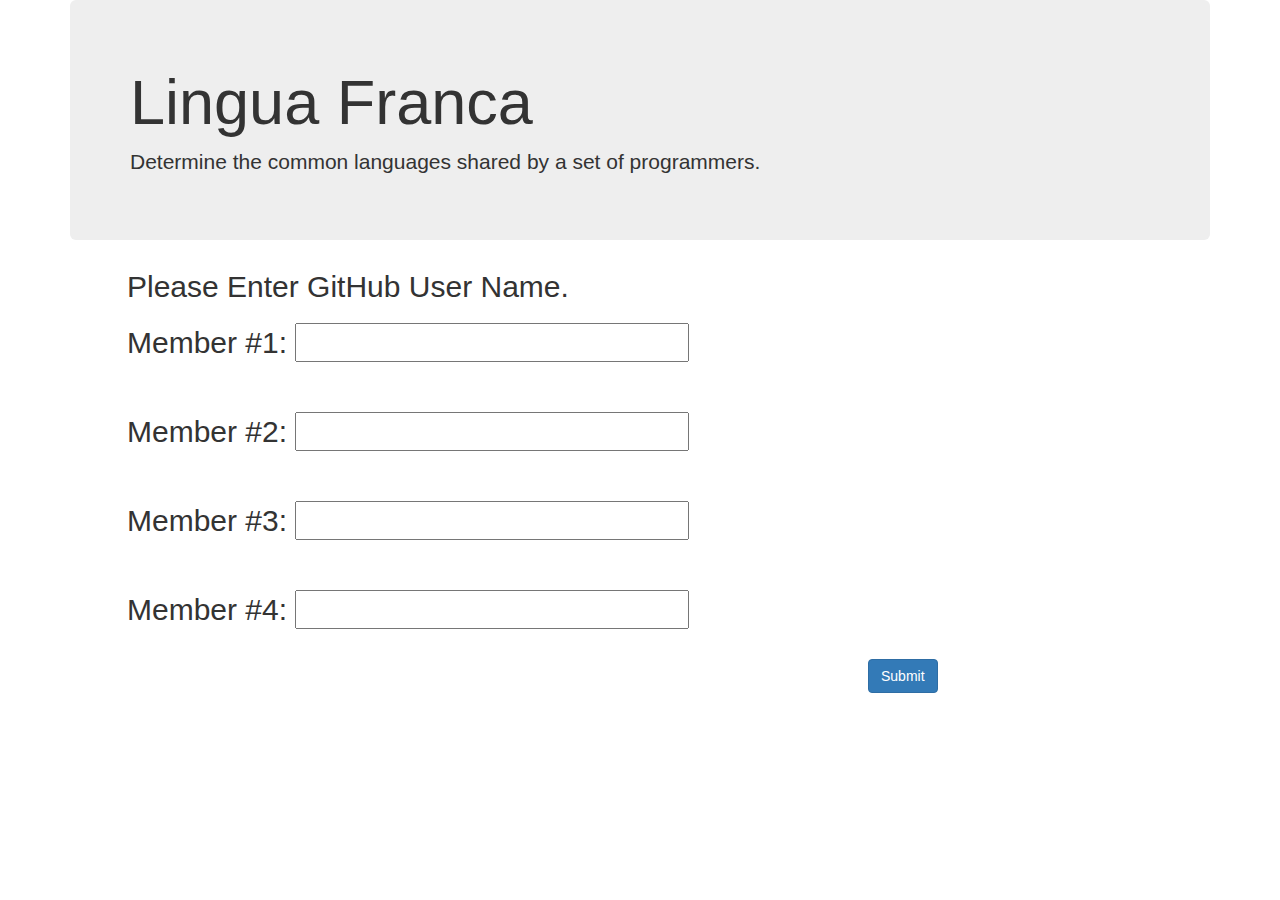
==== index.html @ cef48e9c "Merge branch 'master' of https://github.com/Scout2012/lingua-franca" ====
<!DOCTYPE html>
  <html lang="en">
  <head>
    <title>Lingua-Franca</title>
    <meta charset="utf-8">
    <meta name="viewport" content="width=device-width, initial-scale=1">
    <link rel="stylesheet" href="https://maxcdn.bootstrapcdn.com/bootstrap/3.4.0/css/bootstrap.min.css">
    <script src="https://ajax.googleapis.com/ajax/libs/jquery/3.3.1/jquery.min.js"></script>
    <script src="https://maxcdn.bootstrapcdn.com/bootstrap/3.4.0/js/bootstrap.min.js"></script>
  </head>
  <body>

  <div class="container">
    <body background = "page1.jpg">

    <div class="jumbotron">
      <h1>Lingua Franca</h1>
      <p>Determine the common languages shared by a set of programmers.</p>
    </div>
      <h2 style="margin-left:5%;">Please Enter GitHub User Name. </h2>
      <h2 style="margin-left:5%;">Member #1: <input type="text" name="username" class="username"></h2><br>
      <h2 style="margin-left:5%;">Member #2: <input type="text" name="username" class="username"></h2><br>
      <h2 style="margin-left:5%;">Member #3: <input type="text" name="username" class="username"></h2><br>
      <h2 style="margin-left:5%;">Member #4: <input type="text" name="username" class="username"></h2><br>

      <a href="profile.html">
        <input class="btn btn-primary btn-xl" type="submit" style="margin-left:70%;" value="Submit">
      </a>
        </body>
  </div>

  </body>
  </html>
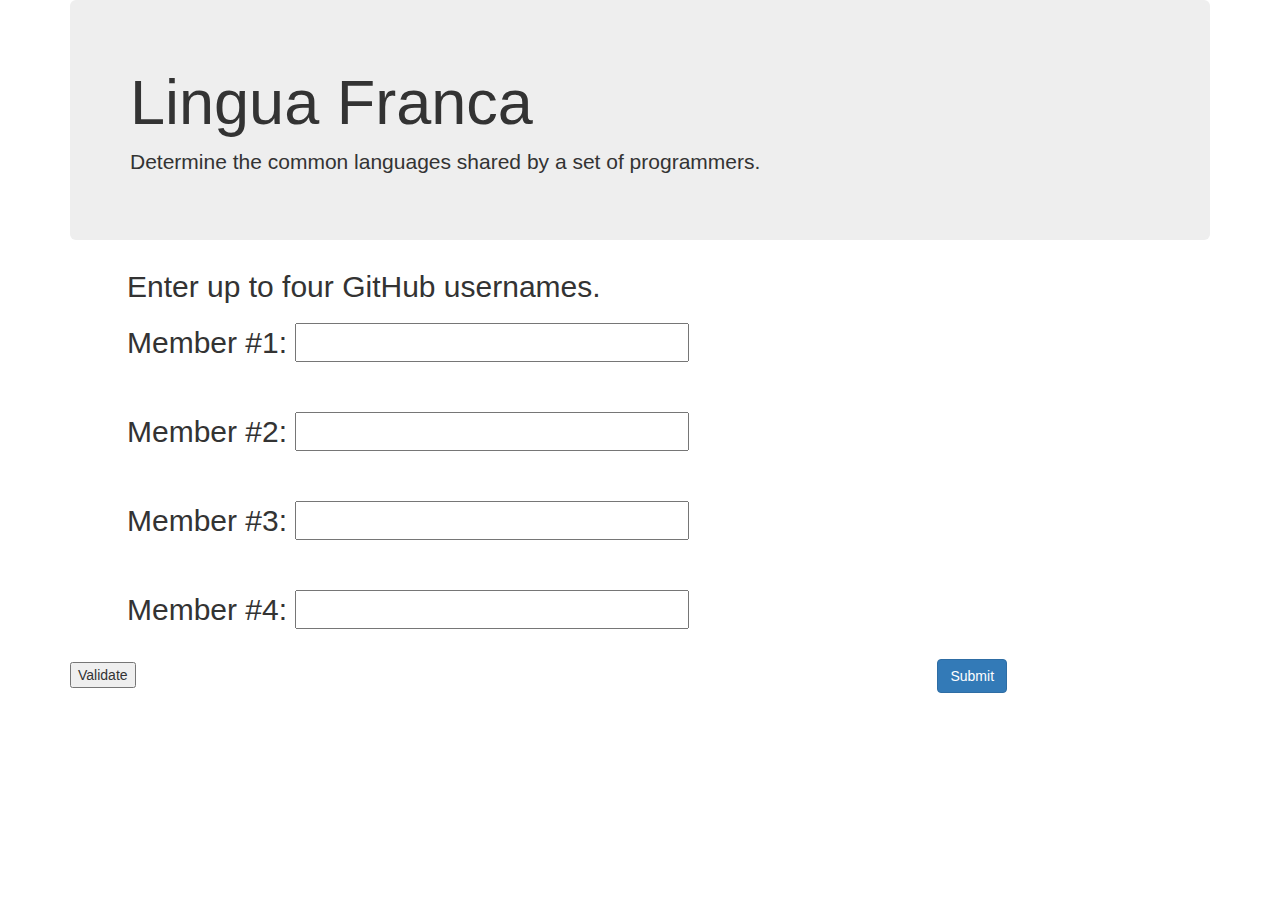
==== commit 08984836: "Merge branch 'master' of https://github.com/Scout2012/lingua-franca" ====
--- a/index.html
+++ b/index.html
@@ -1,5 +1,6 @@
 <!DOCTYPE html>
-  <html lang="en">
+<html lang="en">
+
   <head>
     <title>Lingua-Franca</title>
     <meta charset="utf-8">
@@ -8,26 +9,37 @@
     <script src="https://ajax.googleapis.com/ajax/libs/jquery/3.3.1/jquery.min.js"></script>
     <script src="https://maxcdn.bootstrapcdn.com/bootstrap/3.4.0/js/bootstrap.min.js"></script>
   </head>
+
   <body>
-
   <div class="container">
     <body background = "page1.jpg">
 
-    <div class="jumbotron">
-      <h1>Lingua Franca</h1>
-      <p>Determine the common languages shared by a set of programmers.</p>
-    </div>
-      <h2 style="margin-left:5%;">Please Enter GitHub User Name. </h2>
-      <h2 style="margin-left:5%;">Member #1: <input type="text" name="username" class="username"></h2><br>
-      <h2 style="margin-left:5%;">Member #2: <input type="text" name="username" class="username"></h2><br>
-      <h2 style="margin-left:5%;">Member #3: <input type="text" name="username" class="username"></h2><br>
-      <h2 style="margin-left:5%;">Member #4: <input type="text" name="username" class="username"></h2><br>
+      <div class="jumbotron">
+        <h1>Lingua Franca</h1>
+        <p>Determine the common languages shared by a set of programmers.</p>
+      </div>
 
-      <a href="profile.html">
-        <input class="btn btn-primary btn-xl" type="submit" style="margin-left:70%;" value="Submit">
-      </a>
-        </body>
+      <div id="error-message"></div>
+
+      <form id="username-form">
+        <h2 style="margin-left:5%;">Enter up to four GitHub usernames.</h2>
+        <h2 style="margin-left:5%;">Member #1: <input type="text" name="username" class="username"></h2><br>
+        <h2 style="margin-left:5%;">Member #2: <input type="text" name="username" class="username"></h2><br>
+        <h2 style="margin-left:5%;">Member #3: <input type="text" name="username" class="username"></h2><br>
+        <h2 style="margin-left:5%;">Member #4: <input type="text" name="username" class="username"></h2><br>
+
+        <button id="validate-button" type="button" onclick="validateForm();">Validate</button>
+
+        <a href="profile.html">
+          <input class="btn btn-primary btn-xl" type="submit" style="margin-left:70%;" value="Submit">
+        </a>
+      </form>
+
+    </body>
+
+    <script src="scripts/validateForm.js"></script>
+
   </div>
+  </body>
 
-  </body>
-  </html>
+</html>
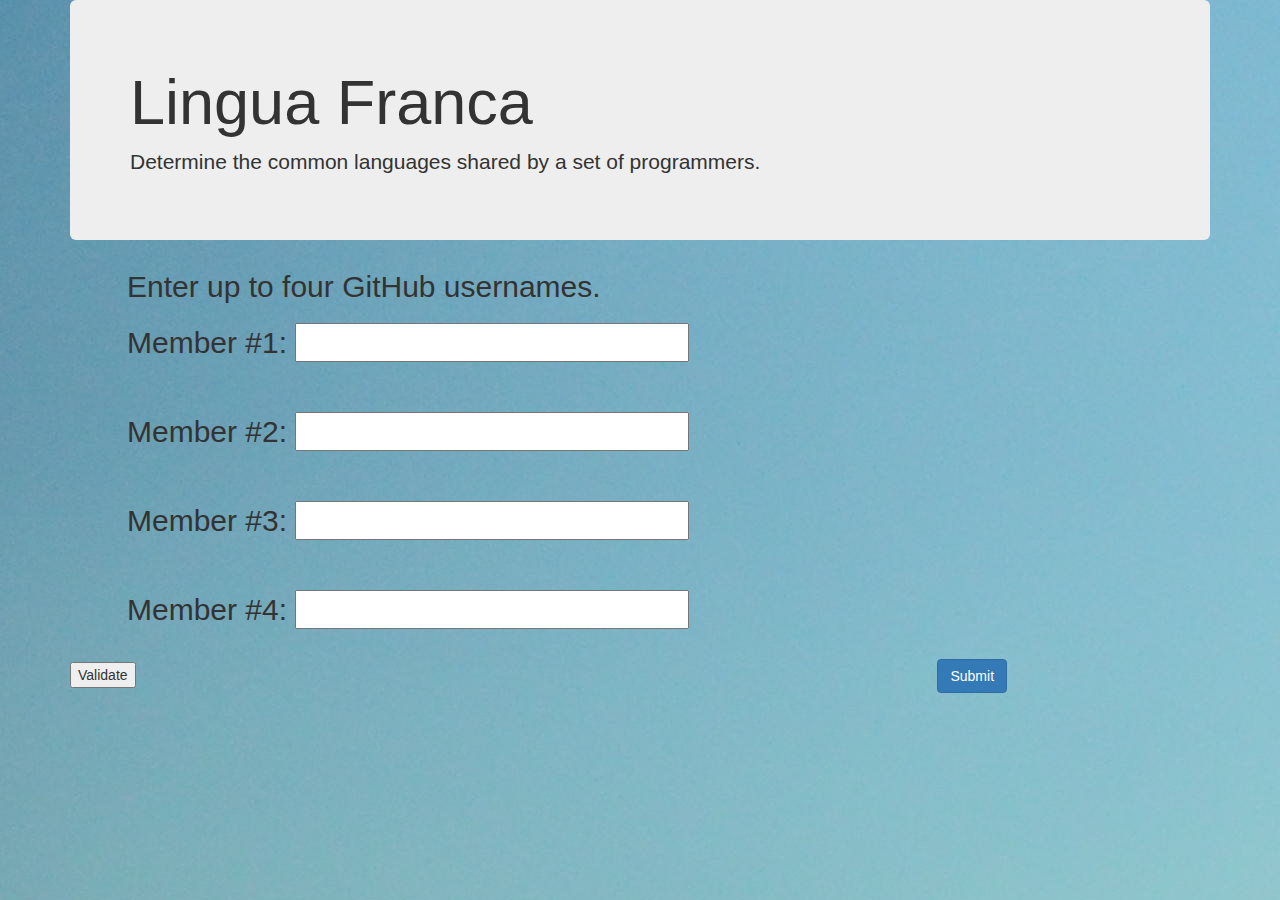
==== commit ae208740: "update" ====
--- a/index.html
+++ b/index.html
@@ -6,13 +6,17 @@
     <meta charset="utf-8">
     <meta name="viewport" content="width=device-width, initial-scale=1">
     <link rel="stylesheet" href="https://maxcdn.bootstrapcdn.com/bootstrap/3.4.0/css/bootstrap.min.css">
+
     <script src="https://ajax.googleapis.com/ajax/libs/jquery/3.3.1/jquery.min.js"></script>
     <script src="https://maxcdn.bootstrapcdn.com/bootstrap/3.4.0/js/bootstrap.min.js"></script>
   </head>
 
   <body>
   <div class="container">
-    <body background = "page1.jpg">
+
+     <body background = "page1.JPG">
+
+
 
       <div class="jumbotron">
         <h1>Lingua Franca</h1>
@@ -30,12 +34,12 @@
 
         <button id="validate-button" type="button" onclick="validateForm();">Validate</button>
 
-        <a href="profile.html">
-          <input class="btn btn-primary btn-xl" type="submit" style="margin-left:70%;" value="Submit">
+      <a href="profile.html">
+          <button class="btn btn-primary btn-xl" type="button" style="margin-left:70%;" value="Submit">Submit</button>
         </a>
       </form>
 
-    </body>
+     </body>
 
     <script src="scripts/validateForm.js"></script>
 
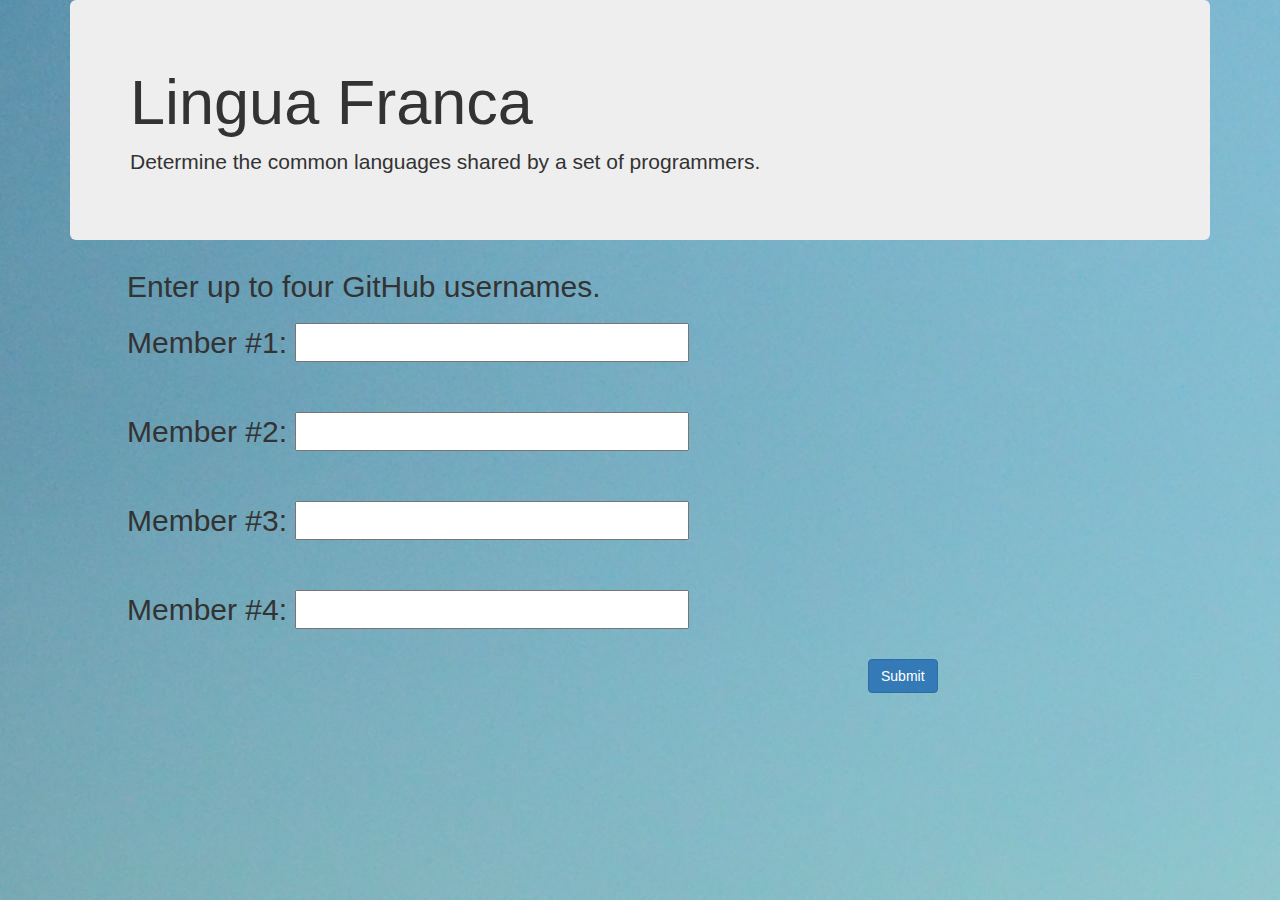
==== commit 1295457c: "Remove anchor element around submit button. Add a form action instead. Import Jacob's script." ====
--- a/index.html
+++ b/index.html
@@ -25,23 +25,26 @@
 
       <div id="error-message"></div>
 
-      <form id="username-form">
+      <form id="username-form" action="profile.html">
         <h2 style="margin-left:5%;">Enter up to four GitHub usernames.</h2>
         <h2 style="margin-left:5%;">Member #1: <input type="text" name="username" class="username"></h2><br>
         <h2 style="margin-left:5%;">Member #2: <input type="text" name="username" class="username"></h2><br>
         <h2 style="margin-left:5%;">Member #3: <input type="text" name="username" class="username"></h2><br>
         <h2 style="margin-left:5%;">Member #4: <input type="text" name="username" class="username"></h2><br>
 
-        <button id="validate-button" type="button" onclick="validateForm();">Validate</button>
-
-      <a href="profile.html">
-          <button class="btn btn-primary btn-xl" type="button" style="margin-left:70%;" value="Submit">Submit</button>
-        </a>
+        <button class="btn btn-primary btn-xl" 
+                type="button" style="margin-left:70%;" 
+                value="Submit"
+                onclick="validateForm();"
+                id="index-submit">
+            Submit
+        </button>
       </form>
 
      </body>
 
     <script src="scripts/validateForm.js"></script>
+    <script src="scripts/initial.js"></script>
 
   </div>
   </body>
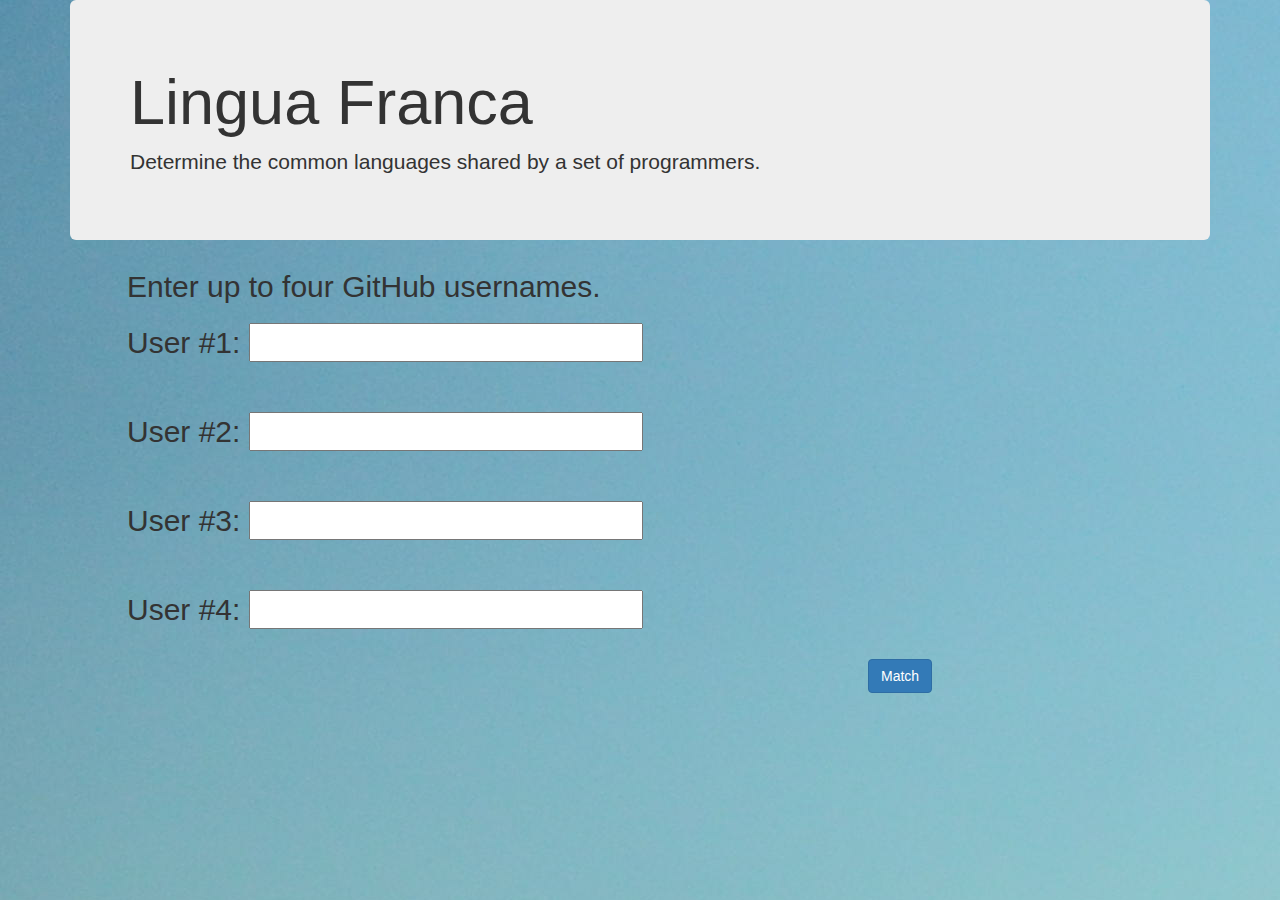
==== commit 9e36f293: "To submit form data, we use an input tag instead of a button tag. After submit, navigates to profile" ====
--- a/index.html
+++ b/index.html
@@ -17,7 +17,6 @@
      <body background = "page1.JPG">
 
 
-
       <div class="jumbotron">
         <h1>Lingua Franca</h1>
         <p>Determine the common languages shared by a set of programmers.</p>
@@ -27,11 +26,17 @@
 
       <form id="username-form" action="profile.html">
         <h2 style="margin-left:5%;">Enter up to four GitHub usernames.</h2>
-        <h2 style="margin-left:5%;">Member #1: <input type="text" name="username" class="username"></h2><br>
-        <h2 style="margin-left:5%;">Member #2: <input type="text" name="username" class="username"></h2><br>
-        <h2 style="margin-left:5%;">Member #3: <input type="text" name="username" class="username"></h2><br>
-        <h2 style="margin-left:5%;">Member #4: <input type="text" name="username" class="username"></h2><br>
+        <h2 style="margin-left:5%;">User #1: <input type="text" name="user1" class="username"></h2><br>
+        <h2 style="margin-left:5%;">User #2: <input type="text" name="user2" class="username"></h2><br>
+        <h2 style="margin-left:5%;">User #3: <input type="text" name="user3" class="username"></h2><br>
+        <h2 style="margin-left:5%;">User #4: <input type="text" name="user4" class="username"></h2><br>
 
+        <!-- When the user clicks on this button, it will trigger this form's action! -->
+        <input type="submit" value="Match" 
+               class="btn btn-primary btn-xl"
+               style="margin-left:70%;">
+
+        <!-- We are using a submit input element instead of a button now
         <button class="btn btn-primary btn-xl" 
                 type="button" style="margin-left:70%;" 
                 value="Submit"
@@ -39,6 +44,7 @@
                 id="index-submit">
             Submit
         </button>
+        -->
       </form>
 
      </body>
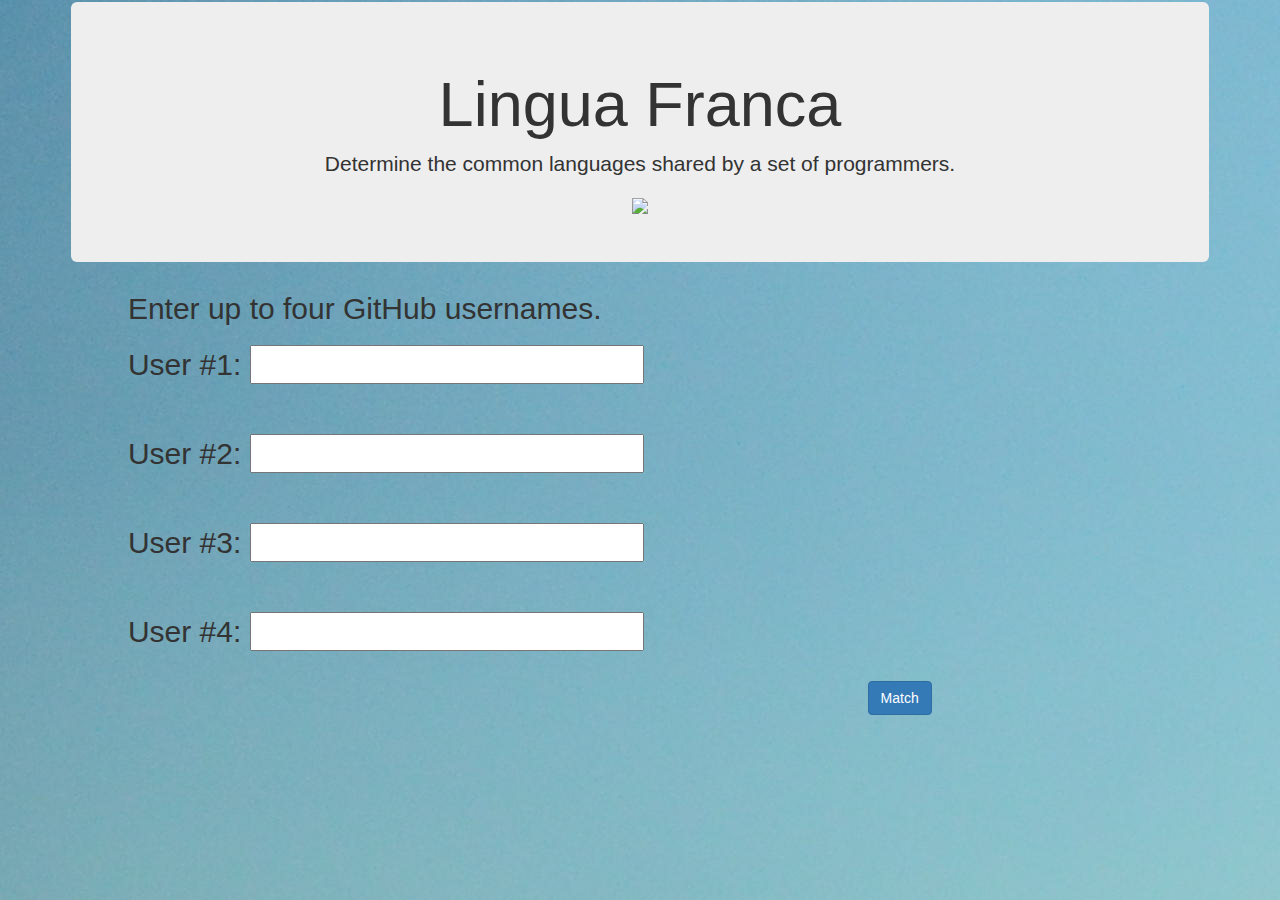
==== commit 519f05db: "Closed open tag throwing an error" ====
--- a/index.html
+++ b/index.html
@@ -6,20 +6,27 @@
     <meta charset="utf-8">
     <meta name="viewport" content="width=device-width, initial-scale=1">
     <link rel="stylesheet" href="https://maxcdn.bootstrapcdn.com/bootstrap/3.4.0/css/bootstrap.min.css">
+    <link rel= "stylesheet" href="main.css">
 
     <script src="https://ajax.googleapis.com/ajax/libs/jquery/3.3.1/jquery.min.js"></script>
     <script src="https://maxcdn.bootstrapcdn.com/bootstrap/3.4.0/js/bootstrap.min.js"></script>
+
   </head>
 
   <body>
   <div class="container">
 
-     <body background = "page1.JPG">
+       <body background = "page1.JPG">
 
 
       <div class="jumbotron">
+      <center>
         <h1>Lingua Franca</h1>
         <p>Determine the common languages shared by a set of programmers.</p>
+      </center>
+          <center>
+            <img src="logo.png" class="rounded float-right" id="logo">
+          </center>
       </div>
 
       <div id="error-message"></div>
@@ -32,13 +39,13 @@
         <h2 style="margin-left:5%;">User #4: <input type="text" name="user4" class="username"></h2><br>
 
         <!-- When the user clicks on this button, it will trigger this form's action! -->
-        <input type="submit" value="Match" 
-               class="btn btn-primary btn-xl"
+        <input type="submit" value="Match"
+               class="btn btn-primary btn-l"
                style="margin-left:70%;">
 
         <!-- We are using a submit input element instead of a button now
-        <button class="btn btn-primary btn-xl" 
-                type="button" style="margin-left:70%;" 
+        <button class="btn btn-primary btn-xl"
+                type="button" style="margin-left:70%;"
                 value="Submit"
                 onclick="validateForm();"
                 id="index-submit">
@@ -49,9 +56,6 @@
 
      </body>
 
-    <script src="scripts/validateForm.js"></script>
-    <script src="scripts/initial.js"></script>
-
   </div>
   </body>
 
--- a/main.css
+++ b/main.css
@@ -0,0 +1,22 @@
+card {
+  /* Add shadows to create the "card" effect */
+
+  box-shadow: 0 4px 8px 0 rgba(0,0,0,0.2);
+  transition: 0.3s;
+  width: 50px
+}
+
+/* On mouse-over, add a deeper shadow */
+.card:hover {
+  box-shadow: 0 8px 16px 0 rgba(0,0,0,0.2);
+}
+
+/* Add some padding inside the card container */
+.container {
+  padding: 2px 16px;
+}
+.button{
+
+  width: 50px
+
+}
